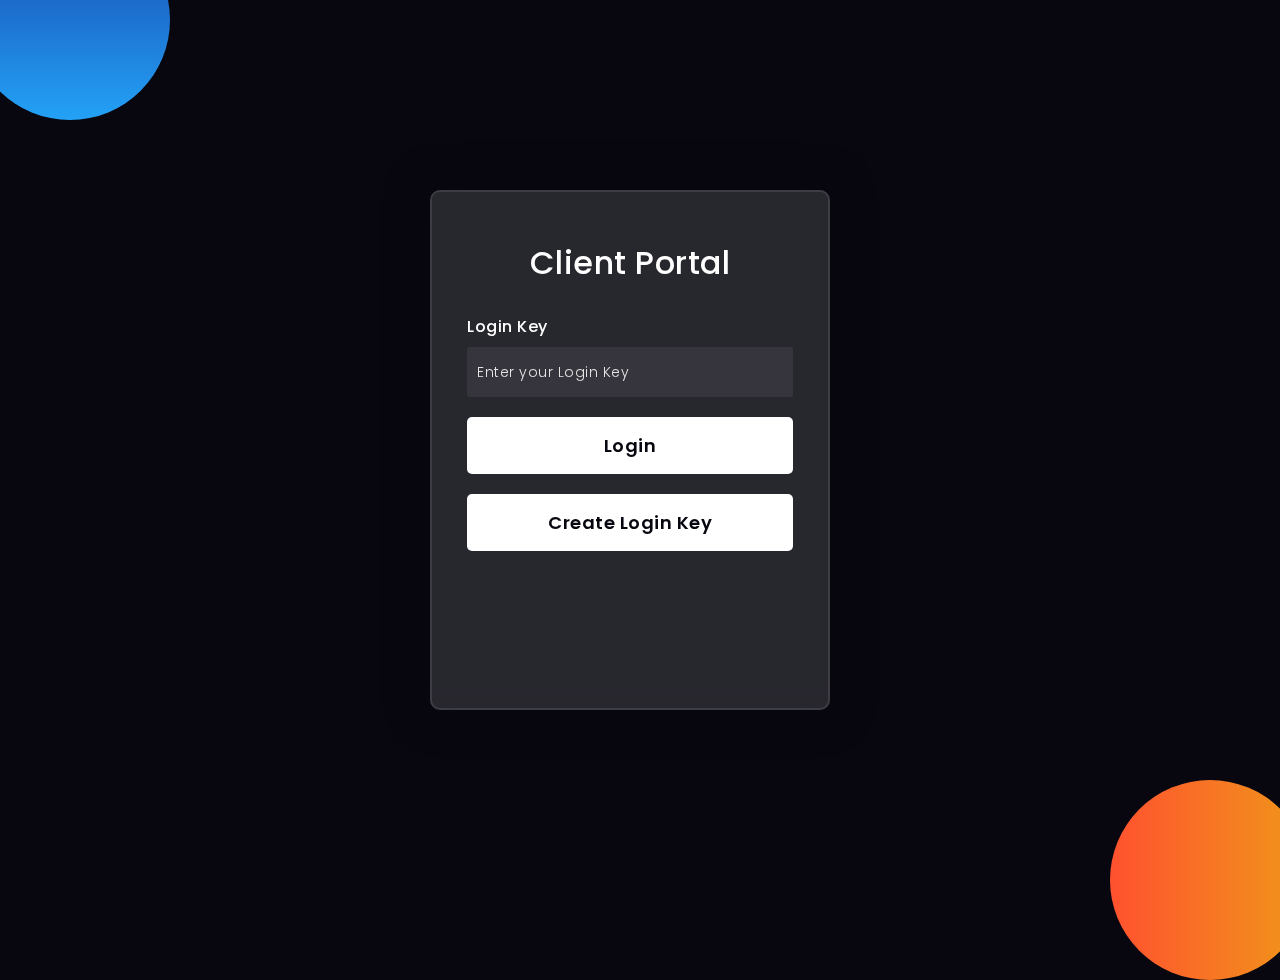
==== index.html @ 00f45c2a "Create index.html" ====
<!DOCTYPE html>
<html lang="en">
<head>
    <title>Glassmorphism Login Form</title>
    <link rel="preconnect" href="https://fonts.gstatic.com">
    <link rel="stylesheet" href="https://cdnjs.cloudflare.com/ajax/libs/font-awesome/5.15.4/css/all.min.css">
    <link href="https://fonts.googleapis.com/css2?family=Poppins:wght@300;500;600&display=swap" rel="stylesheet">
    <style>
        *,
        *:before,
        *:after {
            padding: 0;
            margin: 0;
            box-sizing: border-box;
        }
        body {
            background-color: #080710;
            display: flex;
            justify-content: center;
            align-items: center;
            height: 100vh;
            overflow: hidden;
        }
        .background {
            width: 430px;
            height: 520px;
            position: center;
        }
        .background .shape {
            height: 200px;
            width: 200px;
            position: absolute;
            border-radius: 50%;
        }
        .shape:first-child {
            background: linear-gradient(#1845ad, #23a2f6);
            left: -30px;
            top: -80px;
        }
        .shape:last-child {
            background: linear-gradient(to right, #ff512f, #f09819);
            right: -30px;
            bottom: -80px;
        }
        .container {
            display: flex;
            width: 850px;
            justify-content: space-between;
            position: relative;
        }
        form {
            height: 520px;
            width: 400px;
            background-color: rgba(255, 255, 255, 0.13);
            position: relative;
            border-radius: 10px;
            backdrop-filter: blur(10px);
            border: 2px solid rgba(255, 255, 255, 0.1);
            box-shadow: 0 0 40px rgba(8, 7, 16, 0.6);
            padding: 50px 35px;
            transition: transform 0.6s ease, opacity 0.6s ease;
            opacity: 1;
        }
        form.hidden {
            opacity: 0;
        }
        form * {
            font-family: 'Poppins', sans-serif;
            color: #ffffff;
            letter-spacing: 0.5px;
            outline: none;
            border: none;
        }
        form h3 {
            font-size: 32px;
            font-weight: 500;
            line-height: 42px;
            text-align: center;
        }
        label {
            display: block;
            margin-top: 30px;
            font-size: 16px;
            font-weight: 500;
        }
        input {
            display: block;
            height: 50px;
            width: 100%;
            background-color: rgba(255, 255, 255, 0.07);
            border-radius: 3px;
            padding: 0 10px;
            margin-top: 8px;
            font-size: 14px;
            font-weight: 300;
            transition: background-color 0.3s ease;
        }
        input:focus {
            background-color: rgba(255, 255, 255, 0.2);
        }
        ::placeholder {
            color: #e5e5e5;
        }
        button {
            margin-top: 20px;
            width: 100%;
            background-color: #ffffff;
            color: #080710;
            padding: 15px 0;
            font-size: 18px;
            font-weight: 600;
            border-radius: 5px;
            cursor: pointer;
            transition: background-color 0.3s ease, transform 0.3s ease;
        }
        button:hover {
            background-color: #f0e99b;
            transform: translateY(-3px);
        }
        .hidden {
            display: none;
        }
        .slide-left {
            transform: translateX(-50%);
            opacity: 0.8;
        }
        .slide-right {
            transform: translateX(100%);
            animation: slideIn 0.6s forwards ease;
        }
        @keyframes slideIn {
            0% {
                transform: translateX(100%);
                opacity: 0;
            }
            100% {
                transform: translateX(-50%);
                opacity: 1;
            }
        }

</style>

</head>
<body>
    <div class="background">
        <div class="shape"></div>
        <div class="shape"></div>
    </div>
    <div class="container">
        <form id="loginForm">
            <h3>Client Portal</h3>
            <label for="loginKey">Login Key</label>
            <input type="password" id="loginKey" placeholder="Enter your Login Key" required>
            <button type="button" onclick="checkLogin()">Login</button>
            <button type="button" onclick="showCreateLoginKey()">Create Login Key</button>
        </form>

        <form id="licenseForm" class="hidden">
            <h3>Enter License Key</h3>
            <label for="licenseKey">Your License Key</label>
            <input type="text" placeholder="Enter License Key" id="licenseKey" required>
            <button type="submit">Verify</button> <!-- Changed to submit -->
            <div id="result"></div> <!-- Result will be displayed here -->
        </form>
    </div>
    

    <script>
        // Show the license form
        function showCreateLoginKey() {
            const loginForm = document.getElementById('loginForm');
            const licenseForm = document.getElementById('licenseForm');
            loginForm.classList.add('slide-left');
            licenseForm.classList.remove('hidden');
            licenseForm.classList.add('slide-right');
        }

        // Handle form submission for license verification
        document.getElementById('licenseForm').addEventListener('submit', async function(event) {
            event.preventDefault();

            const licenseKey = document.getElementById('licenseKey').value;
            const resultDiv = document.getElementById('result');

            try {
                const response = await fetch('/verify-license', {
                    method: 'POST',
                    headers: {
                        'Content-Type': 'application/json'
                    },
                    body: JSON.stringify({ licenseKey })
                });

                const data = await response.json();

                if (response.ok) {
                    if (data.code) {
                        resultDiv.innerHTML = `
                        <div style="margin-top: 20px; background: rgba(255, 255, 255, 0.2); border-radius: 10px; padding: 20px; text-align: center; box-shadow: 0 4px 20px rgba(0, 0, 0, 0.3);">
                        <p style="color: #ffffff; font-size: 18px;">Your Login Key is:</p>
                        <h1 style="color: #f0e99b; font-size: 36px; margin: 10px 0;">${data.code}</h1>
                        </div>
                        `;
                    } else {
                        resultDiv.innerHTML = `<p>License is valid, but no login key found for your email, please contact us</p>`;
                    }
                } else {
                    resultDiv.innerHTML = `<p>Error: ${data.error}</p>`;
                }
            } catch (error) {
                resultDiv.innerHTML = `<p>Something went wrong: ${error.message}</p>`;
            }
        });


        function checkLogin() {
        const loginKey = document.getElementById("loginKey").value;
        
        // Map of login keys to URLs
        const loginMap = {
            "1274": "dash47.html",
            "1234": "dash45.html"
        };

        // Check if the login key exists in the map
        if (loginMap[loginKey]) {
            // Redirect to the corresponding URL
            window.location.href = loginMap[loginKey];
        } else {
            alert("Invalid Login Key. Please try again.");
        }
    }

    </script>
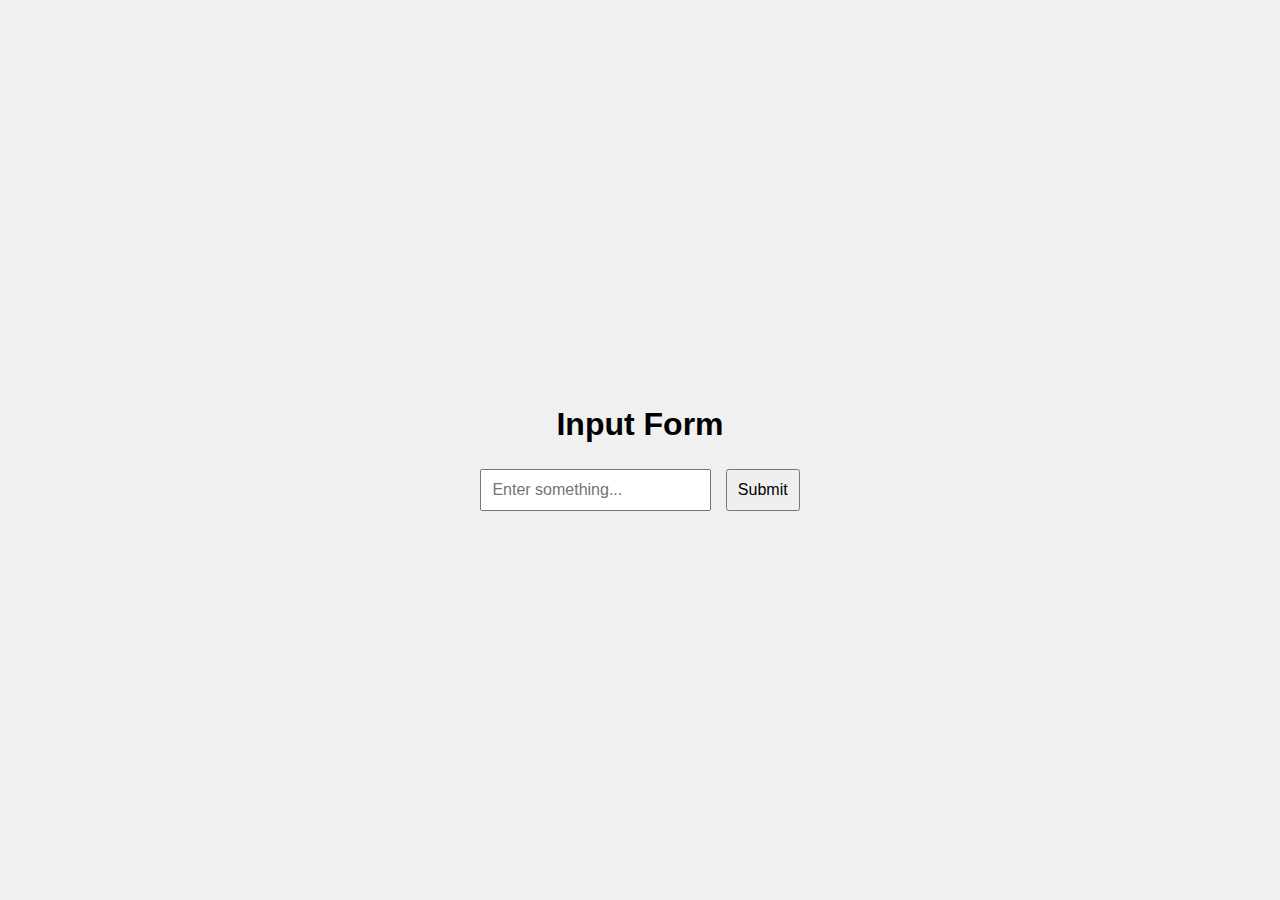
==== commit 0a36396a: "index.html" ====
--- a/index.html
+++ b/index.html
@@ -1,235 +1,48 @@
 <!DOCTYPE html>
 <html lang="en">
 <head>
-    <title>Glassmorphism Login Form</title>
-    <link rel="preconnect" href="https://fonts.gstatic.com">
-    <link rel="stylesheet" href="https://cdnjs.cloudflare.com/ajax/libs/font-awesome/5.15.4/css/all.min.css">
-    <link href="https://fonts.googleapis.com/css2?family=Poppins:wght@300;500;600&display=swap" rel="stylesheet">
+    <meta charset="UTF-8">
+    <meta name="viewport" content="width=device-width, initial-scale=1.0">
+    <title>Index</title>
     <style>
-        *,
-        *:before,
-        *:after {
-            padding: 0;
-            margin: 0;
-            box-sizing: border-box;
-        }
         body {
-            background-color: #080710;
+            font-family: Arial, sans-serif;
             display: flex;
             justify-content: center;
             align-items: center;
             height: 100vh;
-            overflow: hidden;
-        }
-        .background {
-            width: 430px;
-            height: 520px;
-            position: center;
-        }
-        .background .shape {
-            height: 200px;
-            width: 200px;
-            position: absolute;
-            border-radius: 50%;
-        }
-        .shape:first-child {
-            background: linear-gradient(#1845ad, #23a2f6);
-            left: -30px;
-            top: -80px;
-        }
-        .shape:last-child {
-            background: linear-gradient(to right, #ff512f, #f09819);
-            right: -30px;
-            bottom: -80px;
+            margin: 0;
+            background-color: #f0f0f0;
         }
         .container {
-            display: flex;
-            width: 850px;
-            justify-content: space-between;
-            position: relative;
-        }
-        form {
-            height: 520px;
-            width: 400px;
-            background-color: rgba(255, 255, 255, 0.13);
-            position: relative;
-            border-radius: 10px;
-            backdrop-filter: blur(10px);
-            border: 2px solid rgba(255, 255, 255, 0.1);
-            box-shadow: 0 0 40px rgba(8, 7, 16, 0.6);
-            padding: 50px 35px;
-            transition: transform 0.6s ease, opacity 0.6s ease;
-            opacity: 1;
-        }
-        form.hidden {
-            opacity: 0;
-        }
-        form * {
-            font-family: 'Poppins', sans-serif;
-            color: #ffffff;
-            letter-spacing: 0.5px;
-            outline: none;
-            border: none;
-        }
-        form h3 {
-            font-size: 32px;
-            font-weight: 500;
-            line-height: 42px;
             text-align: center;
         }
-        label {
-            display: block;
-            margin-top: 30px;
+        input, button {
+            padding: 10px;
+            margin: 5px;
             font-size: 16px;
-            font-weight: 500;
         }
-        input {
-            display: block;
-            height: 50px;
-            width: 100%;
-            background-color: rgba(255, 255, 255, 0.07);
-            border-radius: 3px;
-            padding: 0 10px;
-            margin-top: 8px;
-            font-size: 14px;
-            font-weight: 300;
-            transition: background-color 0.3s ease;
-        }
-        input:focus {
-            background-color: rgba(255, 255, 255, 0.2);
-        }
-        ::placeholder {
-            color: #e5e5e5;
-        }
-        button {
-            margin-top: 20px;
-            width: 100%;
-            background-color: #ffffff;
-            color: #080710;
-            padding: 15px 0;
-            font-size: 18px;
-            font-weight: 600;
-            border-radius: 5px;
-            cursor: pointer;
-            transition: background-color 0.3s ease, transform 0.3s ease;
-        }
-        button:hover {
-            background-color: #f0e99b;
-            transform: translateY(-3px);
-        }
-        .hidden {
-            display: none;
-        }
-        .slide-left {
-            transform: translateX(-50%);
-            opacity: 0.8;
-        }
-        .slide-right {
-            transform: translateX(100%);
-            animation: slideIn 0.6s forwards ease;
-        }
-        @keyframes slideIn {
-            0% {
-                transform: translateX(100%);
-                opacity: 0;
-            }
-            100% {
-                transform: translateX(-50%);
-                opacity: 1;
-            }
-        }
-
-</style>
-
+    </style>
 </head>
 <body>
-    <div class="background">
-        <div class="shape"></div>
-        <div class="shape"></div>
-    </div>
-    <div class="container">
-        <form id="loginForm">
-            <h3>Client Portal</h3>
-            <label for="loginKey">Login Key</label>
-            <input type="password" id="loginKey" placeholder="Enter your Login Key" required>
-            <button type="button" onclick="checkLogin()">Login</button>
-            <button type="button" onclick="showCreateLoginKey()">Create Login Key</button>
-        </form>
 
-        <form id="licenseForm" class="hidden">
-            <h3>Enter License Key</h3>
-            <label for="licenseKey">Your License Key</label>
-            <input type="text" placeholder="Enter License Key" id="licenseKey" required>
-            <button type="submit">Verify</button> <!-- Changed to submit -->
-            <div id="result"></div> <!-- Result will be displayed here -->
-        </form>
-    </div>
-    
+<div class="container">
+    <h1>Input Form</h1>
+    <input type="text" id="userInput" placeholder="Enter something..." />
+    <button onclick="storeInput()">Submit</button>
+</div>
 
-    <script>
-        // Show the license form
-        function showCreateLoginKey() {
-            const loginForm = document.getElementById('loginForm');
-            const licenseForm = document.getElementById('licenseForm');
-            loginForm.classList.add('slide-left');
-            licenseForm.classList.remove('hidden');
-            licenseForm.classList.add('slide-right');
-        }
-
-        // Handle form submission for license verification
-        document.getElementById('licenseForm').addEventListener('submit', async function(event) {
-            event.preventDefault();
-
-            const licenseKey = document.getElementById('licenseKey').value;
-            const resultDiv = document.getElementById('result');
-
-            try {
-                const response = await fetch('/verify-license', {
-                    method: 'POST',
-                    headers: {
-                        'Content-Type': 'application/json'
-                    },
-                    body: JSON.stringify({ licenseKey })
-                });
-
-                const data = await response.json();
-
-                if (response.ok) {
-                    if (data.code) {
-                        resultDiv.innerHTML = `
-                        <div style="margin-top: 20px; background: rgba(255, 255, 255, 0.2); border-radius: 10px; padding: 20px; text-align: center; box-shadow: 0 4px 20px rgba(0, 0, 0, 0.3);">
-                        <p style="color: #ffffff; font-size: 18px;">Your Login Key is:</p>
-                        <h1 style="color: #f0e99b; font-size: 36px; margin: 10px 0;">${data.code}</h1>
-                        </div>
-                        `;
-                    } else {
-                        resultDiv.innerHTML = `<p>License is valid, but no login key found for your email, please contact us</p>`;
-                    }
-                } else {
-                    resultDiv.innerHTML = `<p>Error: ${data.error}</p>`;
-                }
-            } catch (error) {
-                resultDiv.innerHTML = `<p>Something went wrong: ${error.message}</p>`;
-            }
-        });
-
-
-        function checkLogin() {
-        const loginKey = document.getElementById("loginKey").value;
-        
-        // Map of login keys to URLs
-        const loginMap = {
-            "1274": "dash47.html",
-            "1234": "dash45.html"
-        };
-
-        // Check if the login key exists in the map
-        if (loginMap[loginKey]) {
-            // Redirect to the corresponding URL
-            window.location.href = loginMap[loginKey];
+<script>
+    function storeInput() {
+        const input = document.getElementById('userInput').value;
+        if (input) {
+            localStorage.setItem('userInput', input);
+            window.location.href = 'dashboard.html';
         } else {
-            alert("Invalid Login Key. Please try again.");
+            alert("Please enter a value");
         }
     }
+</script>
 
-    </script>
+</body>
+</html>
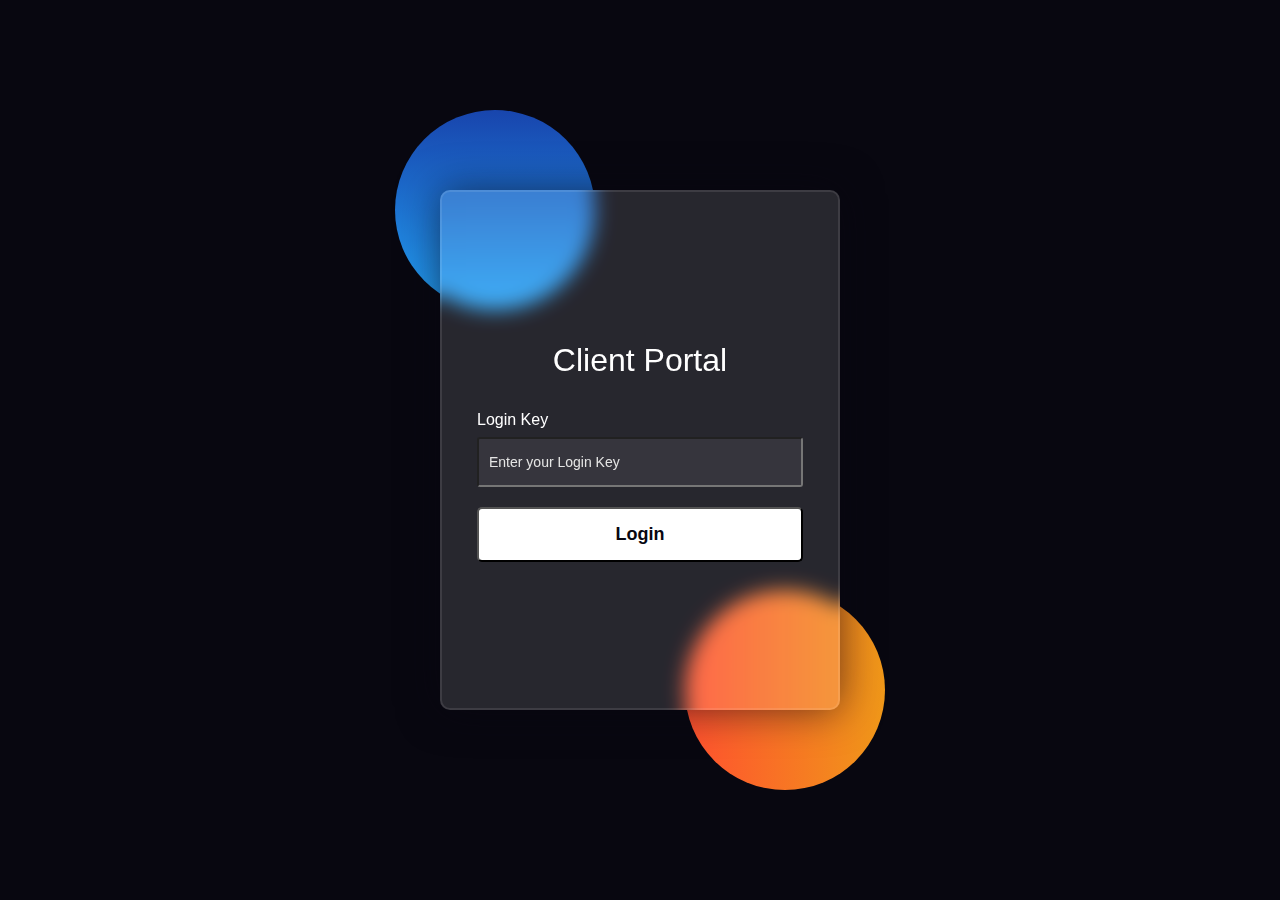
==== commit 006a1130: "upload" ====
--- a/index.html
+++ b/index.html
@@ -1,48 +1,170 @@
 <!DOCTYPE html>
 <html lang="en">
 <head>
-    <meta charset="UTF-8">
-    <meta name="viewport" content="width=device-width, initial-scale=1.0">
-    <title>Index</title>
+    <title>Glassmorphism Login Form</title>
+    <link rel="preconnect" href="https://fonts.gstatic.com">
+    <link rel="stylesheet" href="https://cdnjs.cloudflare.com/ajax/libs/font-awesome/5.15.4/css/all.min.css">
+    <link href="https://fonts.googleapis.com/css2?family=Poppins:wght@300;500;600&display=swap" rel="stylesheet">
     <style>
+        * {
+            padding: 0;
+            margin: 0;
+            box-sizing: border-box;
+            font-family: Arial;
+        }
         body {
-            font-family: Arial, sans-serif;
+            background-color: #080710;
             display: flex;
             justify-content: center;
             align-items: center;
             height: 100vh;
-            margin: 0;
-            background-color: #f0f0f0;
+            overflow: hidden;
+            font-family: Arial;
+        }
+        .background {
+            width: 430px;
+            height: 520px;
+            position: absolute;
+        }
+        .background .shape {
+            height: 200px;
+            width: 200px;
+            position: absolute;
+            border-radius: 50%;
+        }
+        .shape:first-child {
+            background: linear-gradient(#1845ad, #23a2f6);
+            left: -30px;
+            top: -80px;
+        }
+        .shape:last-child {
+            background: linear-gradient(to right, #ff512f, #f09819);
+            right: -30px;
+            bottom: -80px;
         }
         .container {
+            position: relative;
+            display: flex;
+            justify-content: center;
+            align-items: center;
+            height: 520px;
+            width: 400px;
+            background-color: rgba(255, 255, 255, 0.13);
+            border-radius: 10px;
+            backdrop-filter: blur(10px);
+            border: 2px solid rgba(255, 255, 255, 0.1);
+            box-shadow: 0 0 40px rgba(8, 7, 16, 0.6);
+            padding: 50px 35px;
+        }
+        form {
+            width: 100%;
+            font-family: Arial;
+        }
+        form h3 {
+            font-family: Arial;
+            font-size: 32px;
+            font-weight: 500;
+            line-height: 42px;
             text-align: center;
+            color: #ffffff;
         }
-        input, button {
-            padding: 10px;
-            margin: 5px;
+        label {
+            display: block;
+            margin-top: 30px;
             font-size: 16px;
+            font-weight: 500;
+            color: #ffffff;
+        }
+        input {
+            display: block;
+            height: 50px;
+            width: 100%;
+            background-color: rgba(255, 255, 255, 0.07);
+            border-radius: 3px;
+            padding: 0 10px;
+            margin-top: 8px;
+            font-size: 14px;
+            font-weight: 300;
+            color: #ffffff;
+        }
+        input:focus {
+            background-color: rgba(255, 255, 255, 0.2);
+        }
+        ::placeholder {
+            color: #e5e5e5;
+        }
+        button {
+            margin-top: 20px;
+            width: 100%;
+            background-color: #ffffff;
+            color: #080710;
+            padding: 15px 0;
+            font-size: 18px;
+            font-weight: 600;
+            border-radius: 5px;
+            cursor: pointer;
+            transition: background-color 0.3s ease, transform 0.3s ease;
+        }
+        button:hover {
+            background-color: #f0e99b;
+            transform: translateY(-3px);
         }
     </style>
 </head>
 <body>
+    <div class="background">
+        <div class="shape"></div>
+        <div class="shape"></div>
+    </div>
 
-<div class="container">
-    <h1>Input Form</h1>
-    <input type="text" id="userInput" placeholder="Enter something..." />
-    <button onclick="storeInput()">Submit</button>
-</div>
+    <div id="message" style="color: #ffffff; text-align: center; margin-top: 20px;"></div>
 
-<script>
-    function storeInput() {
-        const input = document.getElementById('userInput').value;
-        if (input) {
-            localStorage.setItem('userInput', input);
-            window.location.href = 'dashboard.html';
-        } else {
-            alert("Please enter a value");
+    <div class="container">
+        <form>
+            <h3>Client Portal</h3>
+            <label for="loginKey">Login Key</label>
+            <input type="password" id="loginKey" placeholder="Enter your Login Key" required>
+            <button type="button" onclick="checkLogin()">Login</button>
+        </form>
+    </div>
+
+    <script>
+        // Fetch login data from login-data.json
+        async function fetchLoginData() {
+            try {
+                const response = await fetch('login-data.json'); // Fetching the JSON file
+                if (!response.ok) {
+                    throw new Error('Could not fetch login data');
+                }
+                const data = await response.json();
+                return data; // Return the parsed JSON data
+            } catch (error) {
+                console.error('Error fetching login data:', error);
+                document.getElementById('message').innerText = 'Error fetching login data.'; // Display error message
+            }
         }
-    }
-</script>
 
+        // Function to check the login key and log the user in
+        async function checkLogin() {
+            const loginKey = document.getElementById("loginKey").value; // Get the input value
+
+            // Fetch the login data from JSON
+            const loginData = await fetchLoginData();
+
+            if (loginData && loginData[loginKey]) {
+                const user = loginData[loginKey]; // Get the associated user
+                localStorage.setItem('username', user); // Save the username in local storage
+
+                // Display success message
+                // Redirect to the user-specific dashboard after a short delay
+                setTimeout(() => {
+                    window.location.href = "dashboard.html"; // Change this URL if needed
+                }, 2000); // 2 seconds delay for the success message to be visible
+            } else {
+                // Display error message
+                document.getElementById('message').innerText = 'Invalid Login Key. Please try again.';
+            }
+        }
+    </script>
 </body>
 </html>
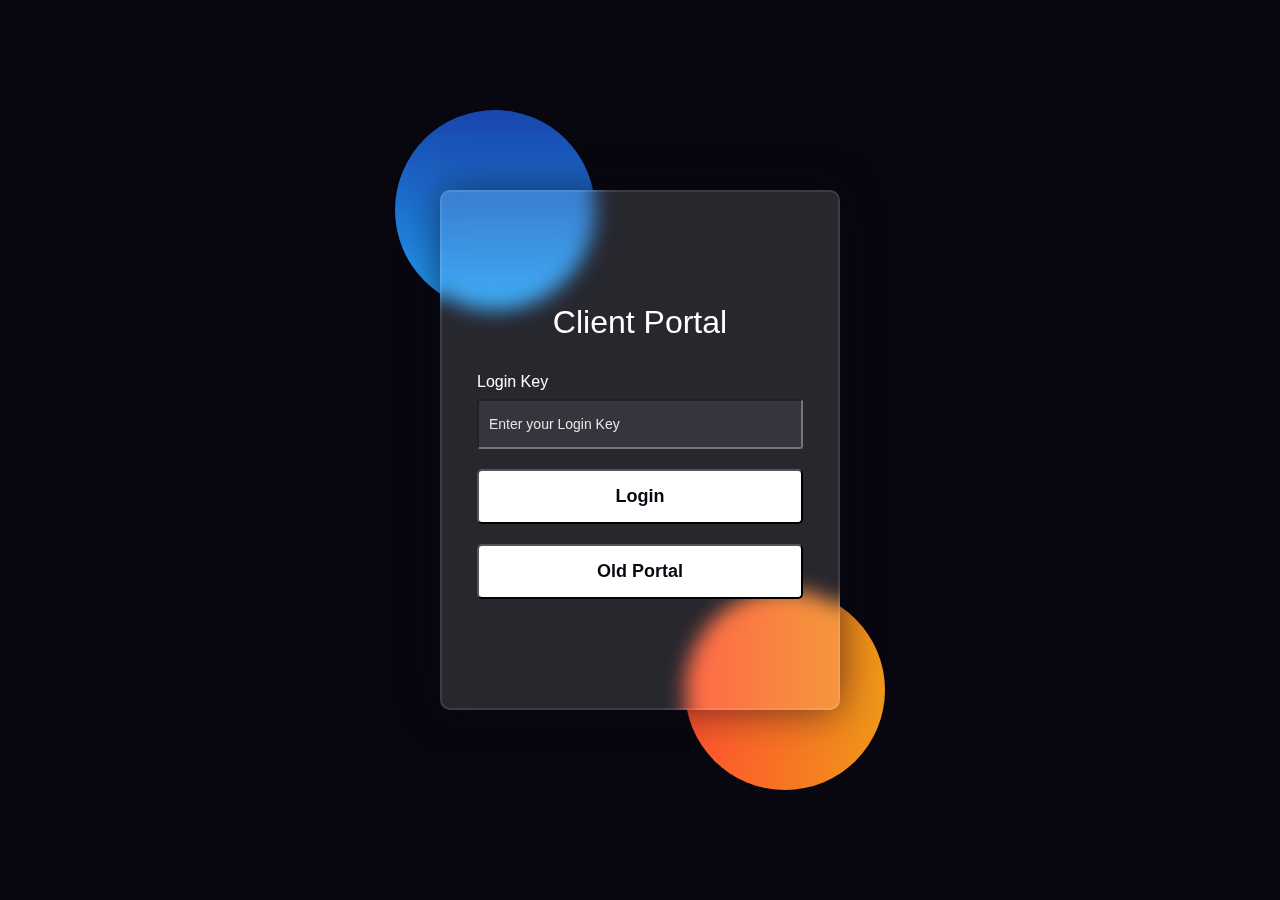
==== commit 4a1beccc: "Update index.html" ====
--- a/index.html
+++ b/index.html
@@ -1,7 +1,7 @@
 <!DOCTYPE html>
 <html lang="en">
 <head>
-    <title>Glassmorphism Login Form</title>
+    <title>Login Portal | Audio Protect</title>
     <link rel="preconnect" href="https://fonts.gstatic.com">
     <link rel="stylesheet" href="https://cdnjs.cloudflare.com/ajax/libs/font-awesome/5.15.4/css/all.min.css">
     <link href="https://fonts.googleapis.com/css2?family=Poppins:wght@300;500;600&display=swap" rel="stylesheet">
@@ -125,6 +125,7 @@
             <label for="loginKey">Login Key</label>
             <input type="password" id="loginKey" placeholder="Enter your Login Key" required>
             <button type="button" onclick="checkLogin()">Login</button>
+            <button type="button" onclick="oldPortal()">Old Portal</button>
         </form>
     </div>
 
@@ -139,10 +140,7 @@
                 const data = await response.json();
                 return data; // Return the parsed JSON data
             } catch (error) {
-                console.error('Error fetching login data:', error);
-                document.getElementById('message').innerText = 'Error fetching login data.'; // Display error message
-            }
-        }
+        }}
 
         // Function to check the login key and log the user in
         async function checkLogin() {
@@ -157,14 +155,17 @@
 
                 // Display success message
                 // Redirect to the user-specific dashboard after a short delay
-                setTimeout(() => {
                     window.location.href = "dashboard.html"; // Change this URL if needed
-                }, 2000); // 2 seconds delay for the success message to be visible
             } else {
-                // Display error message
-                document.getElementById('message').innerText = 'Invalid Login Key. Please try again.';
+                // Display error message as an alert
+                alert('Invalid Login Key. Please Try Again.');
             }
         }
+
+        async function oldPortal() {
+            window.location.href = "https://www.audioprotect.net/portal"; // Change this URL if needed
+        }
+
     </script>
 </body>
 </html>
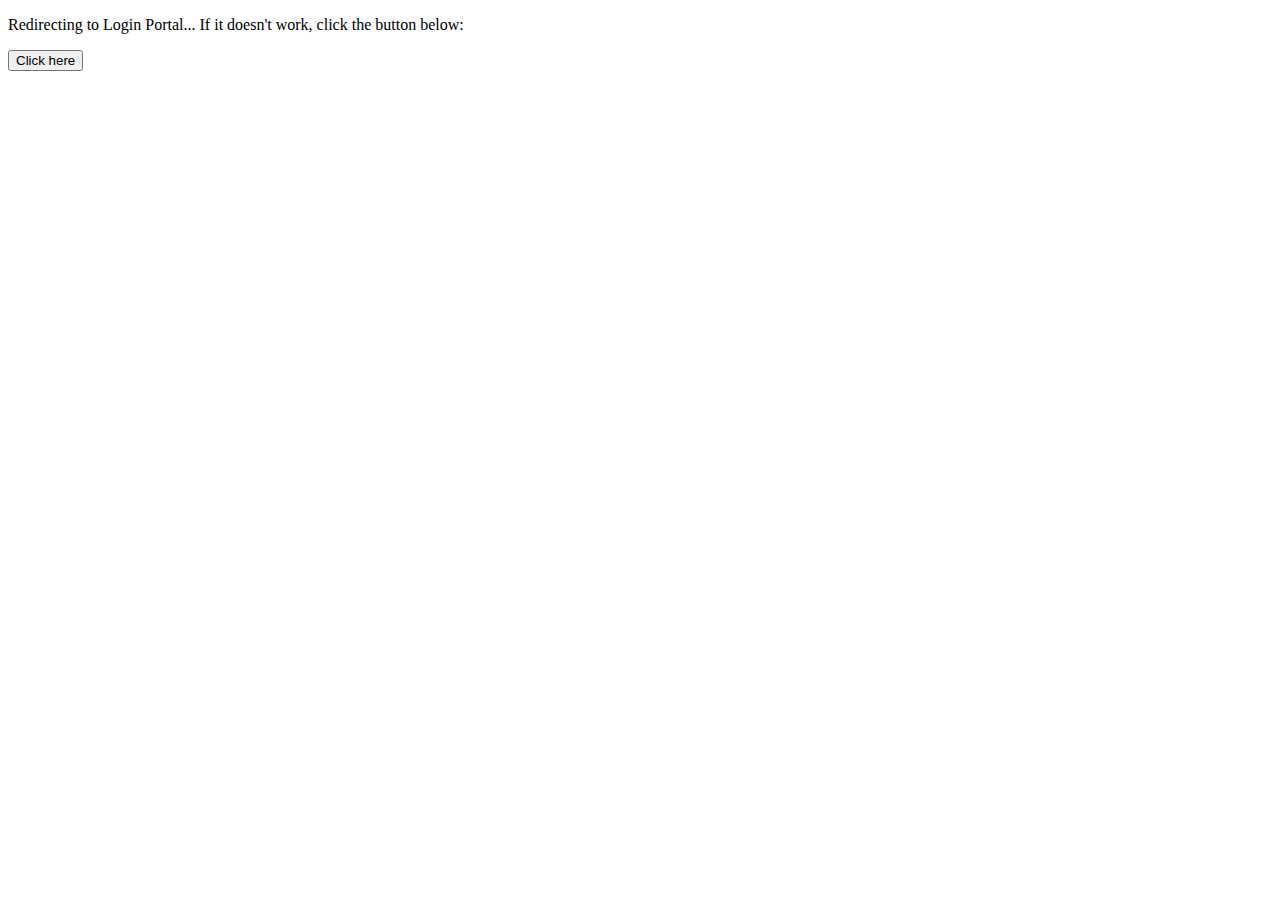
==== commit 419b96fb: "Update index.html" ====
--- a/index.html
+++ b/index.html
@@ -1,171 +1,27 @@
 <!DOCTYPE html>
 <html lang="en">
 <head>
-    <title>Login Portal | Audio Protect</title>
-    <link rel="preconnect" href="https://fonts.gstatic.com">
-    <link rel="stylesheet" href="https://cdnjs.cloudflare.com/ajax/libs/font-awesome/5.15.4/css/all.min.css">
-    <link href="https://fonts.googleapis.com/css2?family=Poppins:wght@300;500;600&display=swap" rel="stylesheet">
-    <style>
-        * {
-            padding: 0;
-            margin: 0;
-            box-sizing: border-box;
-            font-family: Arial;
+    <meta charset="UTF-8">
+    <meta name="viewport" content="width=device-width, initial-scale=1.0">
+    <title>Redirecting...</title>
+    <script>
+        // Automatic redirect on page load
+        window.onload = function() {
+            setTimeout(function() {
+                window.location.href = "https://audioprotect.glitch.me/";
+            }, 3000); // 3 second delay to show the message before redirecting
+        };
+
+        // Function to manually redirect
+        function manualRedirect() {
+            window.location.href = "https://audioprotect.glitch.me/";
         }
-        body {
-            background-color: #080710;
-            display: flex;
-            justify-content: center;
-            align-items: center;
-            height: 100vh;
-            overflow: hidden;
-            font-family: Arial;
-        }
-        .background {
-            width: 430px;
-            height: 520px;
-            position: absolute;
-        }
-        .background .shape {
-            height: 200px;
-            width: 200px;
-            position: absolute;
-            border-radius: 50%;
-        }
-        .shape:first-child {
-            background: linear-gradient(#1845ad, #23a2f6);
-            left: -30px;
-            top: -80px;
-        }
-        .shape:last-child {
-            background: linear-gradient(to right, #ff512f, #f09819);
-            right: -30px;
-            bottom: -80px;
-        }
-        .container {
-            position: relative;
-            display: flex;
-            justify-content: center;
-            align-items: center;
-            height: 520px;
-            width: 400px;
-            background-color: rgba(255, 255, 255, 0.13);
-            border-radius: 10px;
-            backdrop-filter: blur(10px);
-            border: 2px solid rgba(255, 255, 255, 0.1);
-            box-shadow: 0 0 40px rgba(8, 7, 16, 0.6);
-            padding: 50px 35px;
-        }
-        form {
-            width: 100%;
-            font-family: Arial;
-        }
-        form h3 {
-            font-family: Arial;
-            font-size: 32px;
-            font-weight: 500;
-            line-height: 42px;
-            text-align: center;
-            color: #ffffff;
-        }
-        label {
-            display: block;
-            margin-top: 30px;
-            font-size: 16px;
-            font-weight: 500;
-            color: #ffffff;
-        }
-        input {
-            display: block;
-            height: 50px;
-            width: 100%;
-            background-color: rgba(255, 255, 255, 0.07);
-            border-radius: 3px;
-            padding: 0 10px;
-            margin-top: 8px;
-            font-size: 14px;
-            font-weight: 300;
-            color: #ffffff;
-        }
-        input:focus {
-            background-color: rgba(255, 255, 255, 0.2);
-        }
-        ::placeholder {
-            color: #e5e5e5;
-        }
-        button {
-            margin-top: 20px;
-            width: 100%;
-            background-color: #ffffff;
-            color: #080710;
-            padding: 15px 0;
-            font-size: 18px;
-            font-weight: 600;
-            border-radius: 5px;
-            cursor: pointer;
-            transition: background-color 0.3s ease, transform 0.3s ease;
-        }
-        button:hover {
-            background-color: #f0e99b;
-            transform: translateY(-3px);
-        }
-    </style>
+    </script>
 </head>
 <body>
-    <div class="background">
-        <div class="shape"></div>
-        <div class="shape"></div>
-    </div>
+    <p>Redirecting to Login Portal... If it doesn't work, click the button below:</p>
 
-    <div id="message" style="color: #ffffff; text-align: center; margin-top: 20px;"></div>
-
-    <div class="container">
-        <form>
-            <h3>Client Portal</h3>
-            <label for="loginKey">Login Key</label>
-            <input type="password" id="loginKey" placeholder="Enter your Login Key" required>
-            <button type="button" onclick="checkLogin()">Login</button>
-            <button type="button" onclick="oldPortal()">Old Portal</button>
-        </form>
-    </div>
-
-    <script>
-        // Fetch login data from login-data.json
-        async function fetchLoginData() {
-            try {
-                const response = await fetch('login-data.json'); // Fetching the JSON file
-                if (!response.ok) {
-                    throw new Error('Could not fetch login data');
-                }
-                const data = await response.json();
-                return data; // Return the parsed JSON data
-            } catch (error) {
-        }}
-
-        // Function to check the login key and log the user in
-        async function checkLogin() {
-            const loginKey = document.getElementById("loginKey").value; // Get the input value
-
-            // Fetch the login data from JSON
-            const loginData = await fetchLoginData();
-
-            if (loginData && loginData[loginKey]) {
-                const user = loginData[loginKey]; // Get the associated user
-                localStorage.setItem('username', user); // Save the username in local storage
-
-                // Display success message
-                // Redirect to the user-specific dashboard after a short delay
-                    window.location.href = "dashboard.html"; // Change this URL if needed
-            } else {
-                // Display error message as an alert
-                alert('Invalid Login Key. Please Try Again.');
-            }
-        }
-
-        async function oldPortal() {
-            window.location.href = "https://www.audioprotect.net/portal"; // Change this URL if needed
-        }
-
-    </script>
+    <!-- Button for manual redirect -->
+    <button onclick="manualRedirect()">Click here</button>
 </body>
 </html>
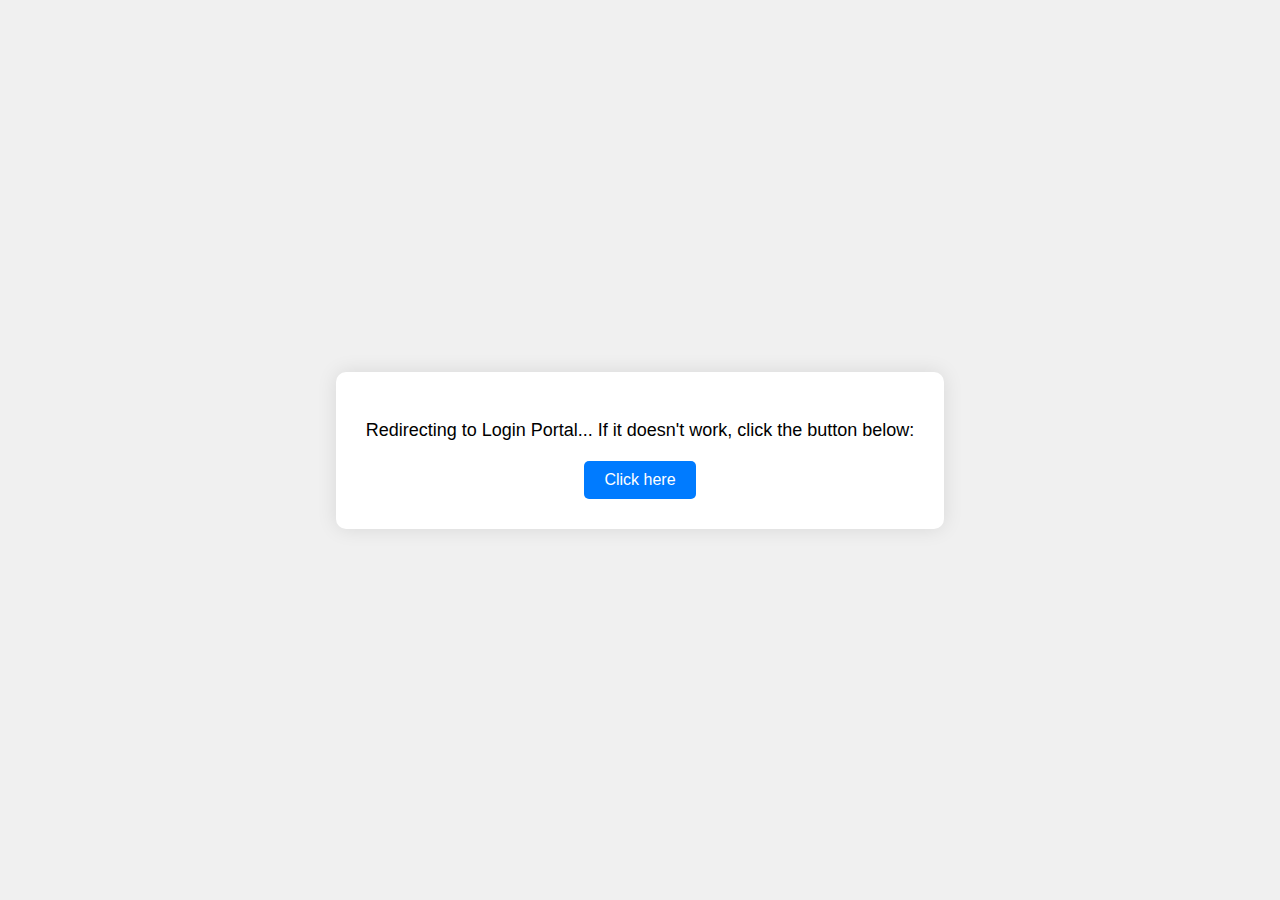
==== commit 3c193b71: "Update index.html" ====
--- a/index.html
+++ b/index.html
@@ -4,24 +4,66 @@
     <meta charset="UTF-8">
     <meta name="viewport" content="width=device-width, initial-scale=1.0">
     <title>Redirecting...</title>
+
+    <style>
+        body {
+            font-family: Arial, sans-serif;
+            display: flex;
+            justify-content: center;
+            align-items: center;
+            height: 100vh;
+            margin: 0;
+            background-color: #f0f0f0;
+        }
+
+        .container {
+            text-align: center;
+            background-color: #fff;
+            padding: 30px;
+            border-radius: 10px;
+            box-shadow: 0 0 20px rgba(0, 0, 0, 0.1);
+        }
+
+        p {
+            font-size: 18px;
+            margin-bottom: 20px;
+        }
+
+        button {
+            background-color: #007BFF;
+            color: white;
+            border: none;
+            padding: 10px 20px;
+            font-size: 16px;
+            border-radius: 5px;
+            cursor: pointer;
+        }
+
+        button:hover {
+            background-color: #0056b3;
+        }
+    </style>
+
     <script>
         // Automatic redirect on page load
         window.onload = function() {
             setTimeout(function() {
                 window.location.href = "https://audioprotect.glitch.me/";
-            }, 3000); // 3 second delay to show the message before redirecting
+            }, 3000); // 3 second delay
         };
 
-        // Function to manually redirect
+        // Function for manual redirect
         function manualRedirect() {
             window.location.href = "https://audioprotect.glitch.me/";
         }
     </script>
 </head>
 <body>
-    <p>Redirecting to Login Portal... If it doesn't work, click the button below:</p>
+    <div class="container">
+        <p>Redirecting to Login Portal... If it doesn't work, click the button below:</p>
 
-    <!-- Button for manual redirect -->
-    <button onclick="manualRedirect()">Click here</button>
+        <!-- Button for manual redirect -->
+        <button onclick="manualRedirect()">Click here</button>
+    </div>
 </body>
 </html>
